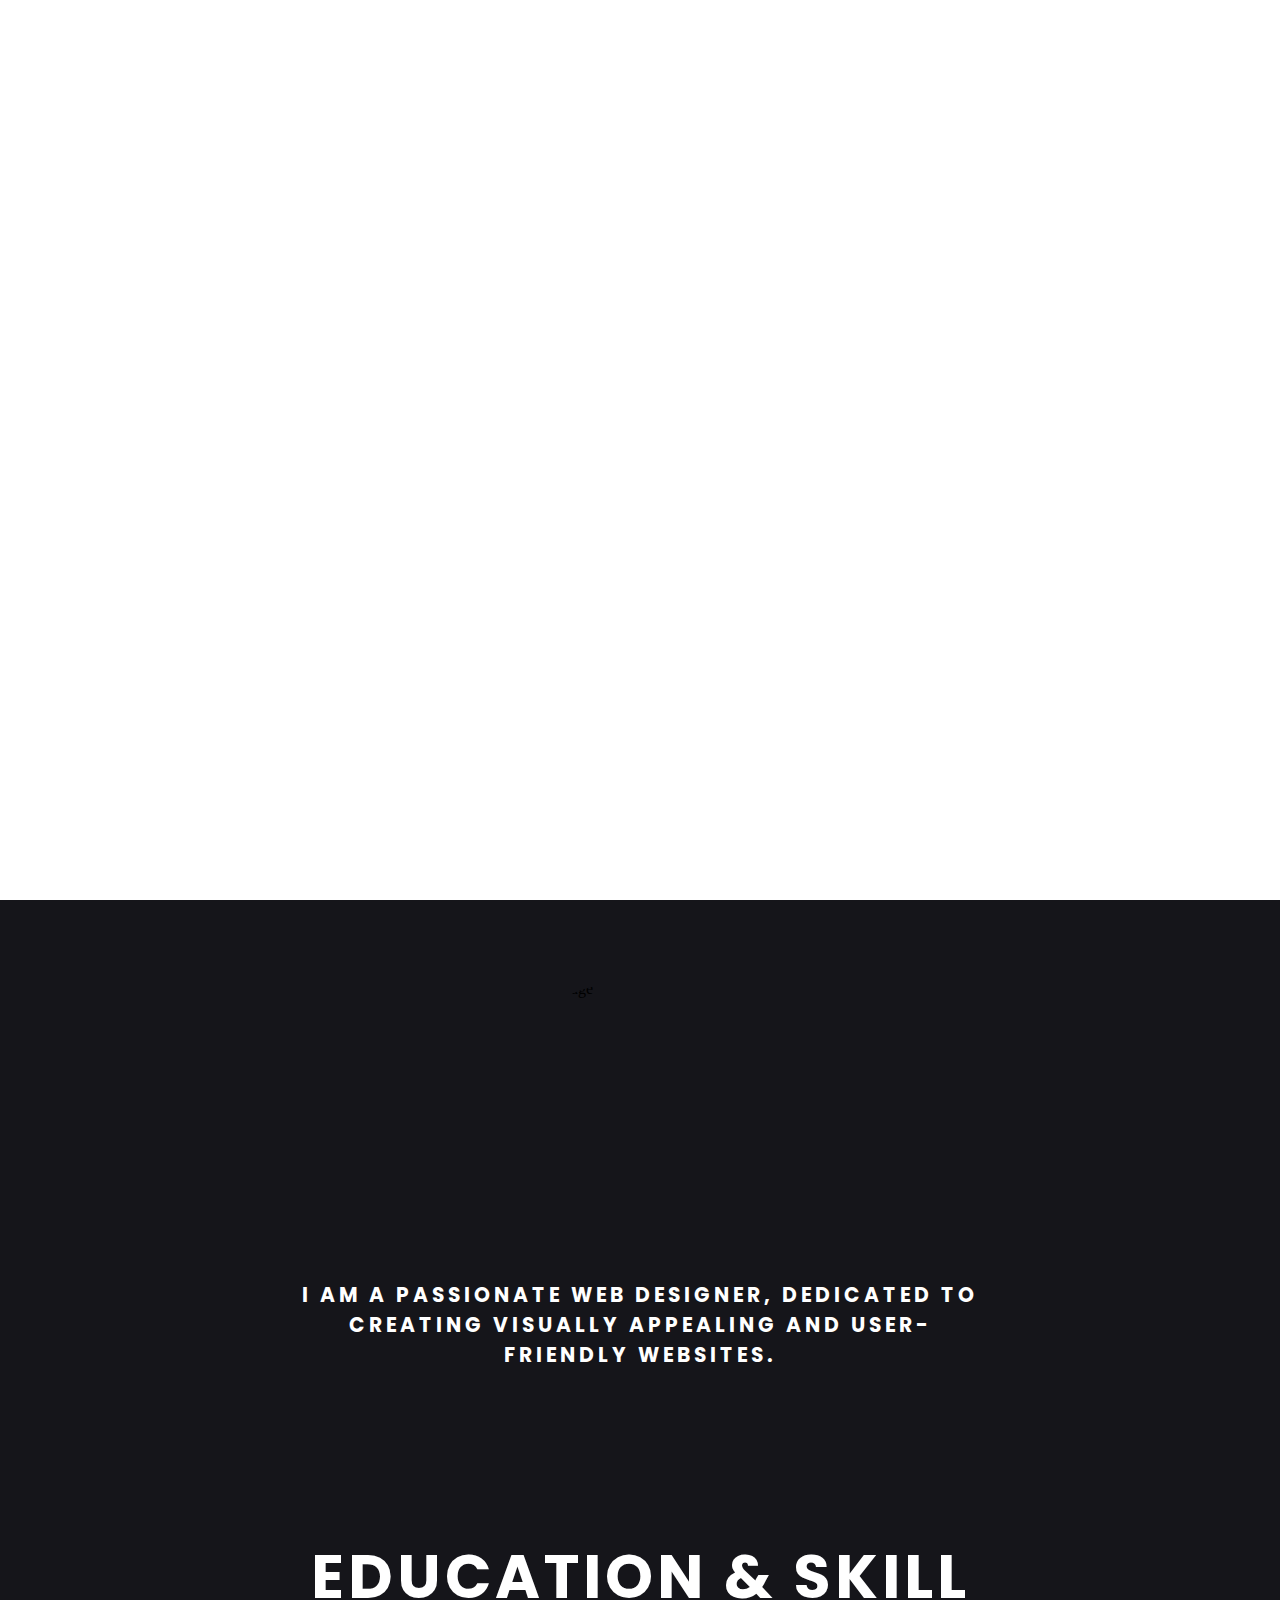
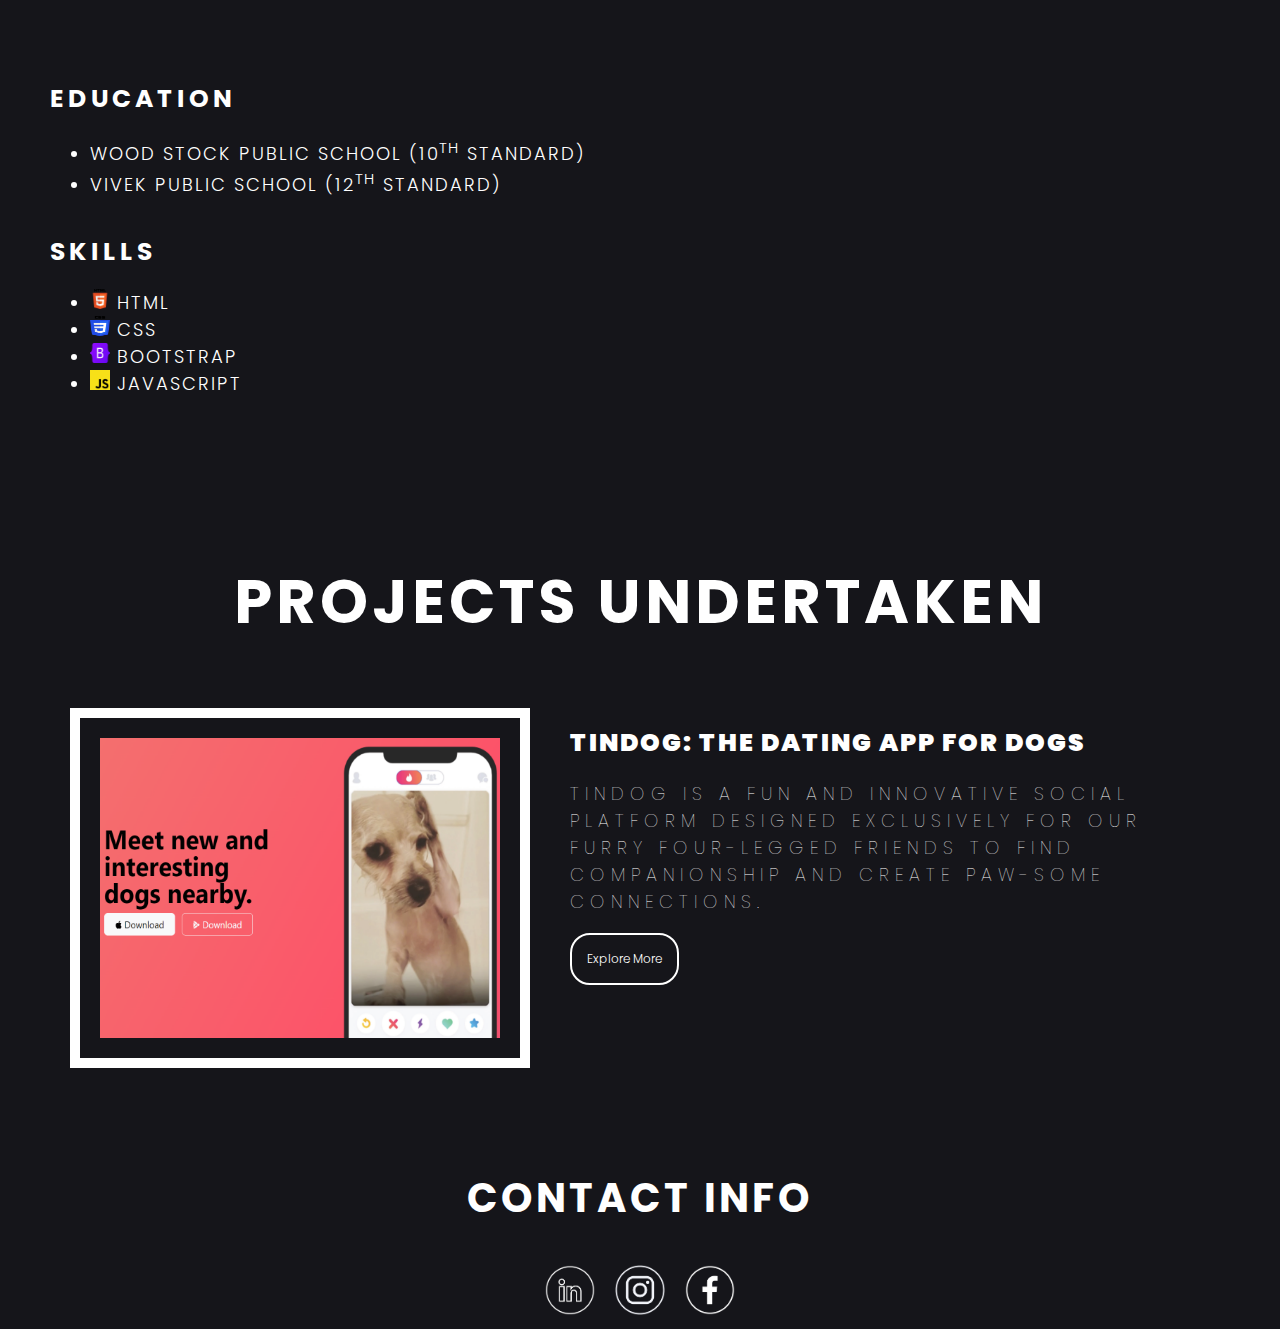
==== index.html @ 48e9e206 "Add files via upload" ====
<!DOCTYPE html>
<html lang="en">
<head>
    <meta charset="UTF-8">
    <meta name="viewport" content="width=device-width, initial-scale=1.0">
    <title>Document</title>
    <link rel="stylesheet" href="./Style/style.css">
    <link rel="preconnect" href="https://fonts.googleapis.com">
    <link rel="preconnect" href="https://fonts.gstatic.com" crossorigin>
    <link href="https://fonts.googleapis.com/css2?family=Poppins&display=swap" rel="stylesheet">
</head>
<body>
    <!---- main --->
    <section id="hero" class="background">
        <div class="grid-container">
            <div > 
                <h1 class="hero-text"> Hi, I'm SawtantarDeep Singh</h1>
                <p class="hero-subtext">Let explore more about me </p>
            </div>
        </div>
    </section>
    
    <!---- introduction --->
    <section id="intro" class="background-intro">
          <div class="grid-intro-container">
            <div class="grid-intro1">
                  <img src="./Images/IMG_3679.png" alt="profile-image" loading="lazy" >
            </div>
            <div class="grid-intro2">
                <p class="intro-text">I am a passionate web designer, dedicated to creating visually appealing and user-friendly websites.</p>
            </div>
          </div>
    </section>
    
    <!---- resume --->
    <section id="skills" class="background-intro">
        <div class="grid-skill-container">
        <h1 class="text-heading">Education & Skill</h1>
         <div>
            <h1 class="text-subheading">
              Education
              <ul class="list">
                <li>
                    Wood Stock Public School (10<sup>th</sup> Standard)
                </li>
                <li>
                    Vivek Public School (12<sup>th</sup> Standard)
                </li>
              </ul>
            </h1>
         </div>
         <div>
            <h1 class="text-subheading">
              Skills
              <ul class="list">
                <li>
                    <span><img src="./Images/HTML5_logo_and_wordmark.svg.png " alt="html_logo" height="20px" width="20px"></span> HTML
                </li>
                <li>
                    <span><img src="./Images/CSS3_logo_and_wordmark.svg.png" alt="CSS_logo" height="20px" width="20px"></span> CSS
                </li>
                <li>
                    <span><img src="./Images/Bootstrap_logo.svg.png" alt="Bootstrap_logo logo" height="20px" width="20px"></span> BOOTSTRAP
                </li>
                <li>
                    <span><img src="./Images/javascript.png " alt="JavaScript_logo" height="20px" width="20px"></span> JAVASCRIPT
                </li>
              </ul>
            </h1>
         </div>
     </div>
    </section>
    
    <!---- project  --->
    <section id="project" class="background-intro">
       <div class="grid-project-container">
        <h1 class="text-proj-heading">Projects Undertaken</h1>
        <div class="proj-item1">
            <img  src="./Images/Screenshot (54).png" alt="Tindog Project"  loading="lazy">
        </div>
        <div class="proj-item2">
            <h1>Tindog: The Dating App for Dogs</h1>
          <p> Tindog is a fun and innovative social platform designed exclusively for our furry four-legged friends to find companionship and create paw-some connections. </p>
         <a href="tindog.html"><button type="button">Explore More</button></a>
        </div>
    </div>
    </section>
    
    <!---- about me  --->
    <section id="aboutme"></section>
    
    <!---- footer --->
    <section id="footer" class="background-intro">
        <div class="flex-container">
            <div class="flex-item1">
                <h1 class="text-heading" style="font-size: 40px;">Contact Info</h1>
            </div>
            <div class="flex-item2">
                <img src="./Images/1.png" loading="lazy" alt="LinkedIN" >
            </div>
            <div class="flex-item2">
                <img src="./Images/3.png" loading="lazy" alt="LinkedIN" >
            </div>
            <div class="flex-item2">
                <img src="./Images/2.png" loading="lazy" alt="LinkedIN" >
            </div>
        </div>
    </section>    
</body>
</html>
---- Style/style.css ----
body{
    margin: 0;
    padding: 0;
}

/*----------------------------Hero CSS -----------------------------------------*/
.background{
    background-image: url('../images/hero-bg.png');
}
.background-intro{
    background-color: #15151a;
}
.grid-container{
    display: grid;
    height: 100vh;
     grid-template-columns: 500px;
     grid-template-rows: 300px ;
     justify-content: center;
     align-content: center;
     text-align: center;
}
.hero-text{
    font-family: 'Poppins', sans-serif;
    color: #ffffff;
    font-size: 35.3px;
    text-transform: uppercase;
    
}
.hero-subtext{
    font-family: 'Poppins', sans-serif;
    color: #ffffff;
    font-size: 20.3px;
    text-transform: uppercase;
    
}

/*----------------------------Introduction CSS -----------------------------------------*/
.grid-intro-container{
    display: grid;
    grid-template-columns: 700px;
    grid-template-rows: 310px max-content;
    justify-content: center;
    padding: 50px;
    
}
.grid-intro1{
   display: flex;
   justify-content: center;
   align-items: center;
}
.grid-intro1 > img{
    height: 250px; 
    width: 300px;
    border-radius: 100%;
    
}
.intro-text{
    font-family: 'Poppins', sans-serif;
    color: #ffffff;
    text-transform: uppercase;
    font-weight: 700;
    font-size: 20.3px;
    text-align: center;
    letter-spacing: 4px;
}

/*----------------------------Education And Skill CSS -----------------------------------------*/
.grid-skill-container{
    display: grid;
    padding: 50px;
    grid-template-columns: auto;
    grid-template-rows: auto max-content max-content ;    
}
.grid-skill{
    display: inline-flex;
    justify-content:space-around;
}
.text-heading{
    color: #ffffff;
    font-weight: 700;
    font-family: 'Poppins', sans-serif;
    letter-spacing: 4px;
    text-transform: uppercase;
    font-size: 61px;
    text-align: center;
    
   
}
.text-subheading{
    color: #ffffff;
    font-weight: 700;
    font-family: 'Poppins', sans-serif;
    letter-spacing: 4px;
    text-transform: uppercase;
    font-size: 25px;
}
 .list{
    color: #ffffff;
    font-weight: 300;
    font-family: 'Poppins', sans-serif;
    letter-spacing: 2px;
    text-transform: uppercase;
    font-size: 18px;
 }

@media (max-width:700px){
    .grid-intro-container{
        grid-template-columns: auto;
    }
}

/*----------------------------Project CSS -----------------------------------------*/
.grid-project-container{
   display: grid;
   grid-template-columns: auto auto auto auto ;
   grid-template-rows: auto auto ;
   padding: 50px;
   margin-top: 0;
}
.text-proj-heading{
    color: #ffffff;
    font-weight: 700;
    font-family: 'Poppins', sans-serif;
    letter-spacing: 4px;
    text-transform: uppercase;
    font-size: 61px;
    text-align: center;
    grid-column: span 4;
}
.proj-item1{
    padding: 20px;
}
.proj-item2{
    grid-column: span 3;
    padding: 20px;
}
.proj-item1  img{
    height: 300px;
    width: 400px;
    border: solid 10px white;
    padding: 20px;
}
.proj-item2 p{
    color: #ffffff;
    font-weight: 100;
    font-family: 'Poppins', sans-serif;
    letter-spacing: 6px;
    text-transform: uppercase;
    font-size: 18px;
    text-align: left;
}
.proj-item2 h1{
    color: #ffffff;
    font-weight: 900;
    font-family: 'Poppins', sans-serif;
    letter-spacing: 2px;
    text-transform: uppercase;
    font-size: 25px;
}
.proj-item2 button{
    border: 2px white solid;
    border-radius: 20px;
    background-color: #15151a;
    color:#ffffff;
    padding: 15px;
    font-family: 'Poppins', sans-serif;
    font-size: 12px;
    font-weight: 300;
}
.proj-item2 button:hover{
    background-color: #ffffff;
    color: #15151a;
    font-family: 'Poppins', sans-serif;
    font-size: 12px;
    font-weight: 300;
}
@media (max-width:1110px){
    .proj-item2 p{
        padding: 13px;
    }
    .proj-item1  img{
        height: 300px;
        width: 250px;
       
    }
}
@media (max-width:989px){
    .proj-item2{
        grid-column: span 4;
    }
    .proj-item2 button{
       margin-left: 10px;
    }
}
/*----------------------------Footer CSS -----------------------------------------*/
.flex-container{
    display: flex;
    flex-wrap: wrap;
    justify-content: center;
    align-items: center;
    
}
.flex-item1{
    width: 100%;
}
.flex-container img{
    height: 50px;
    width: 50px;
    padding: 10px;
}

@media (max-width:500px) {
    body{
        width: 142%;
    }
    .text-proj-heading{
        color: #ffffff;
        font-weight: 700;
        font-family: 'Poppins', sans-serif;
        letter-spacing: 4px;
        text-transform: uppercase;
        font-size: 40px;
        text-align: center;
        grid-column: span 4;
    }
}
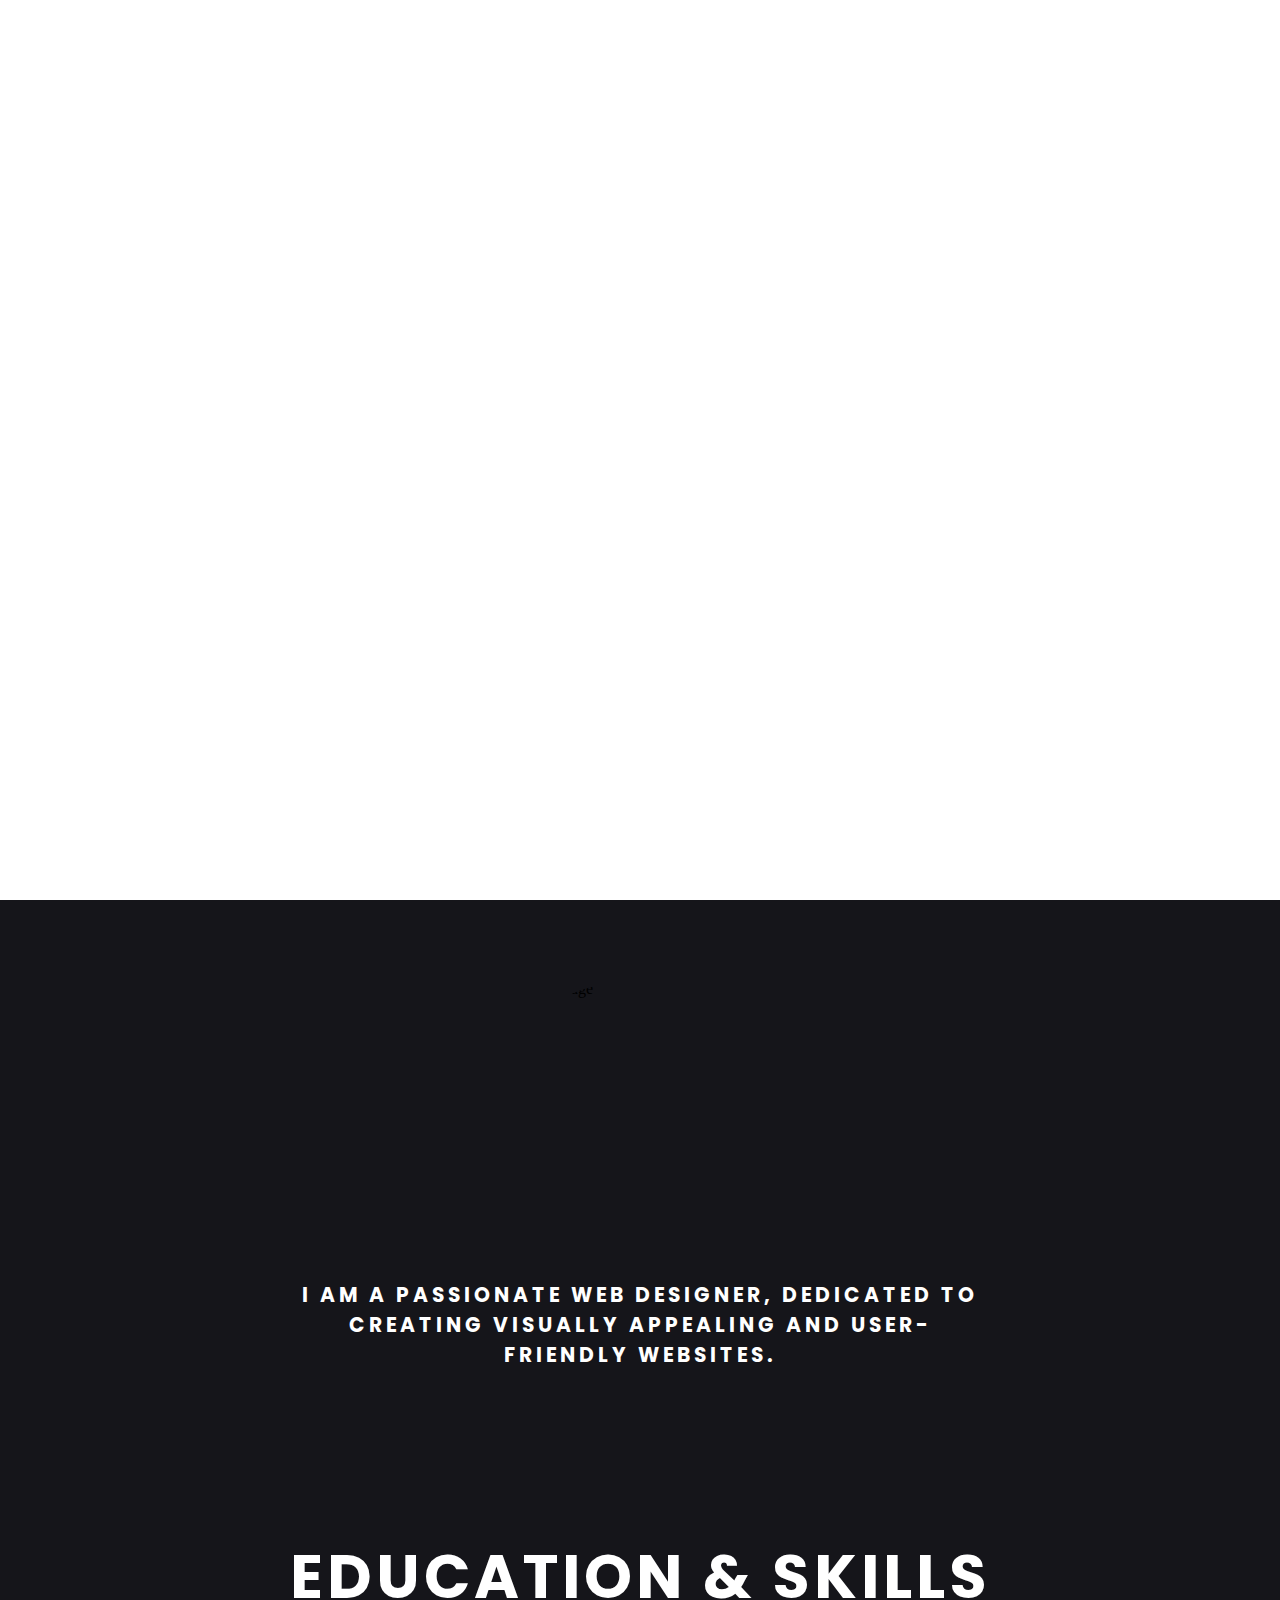
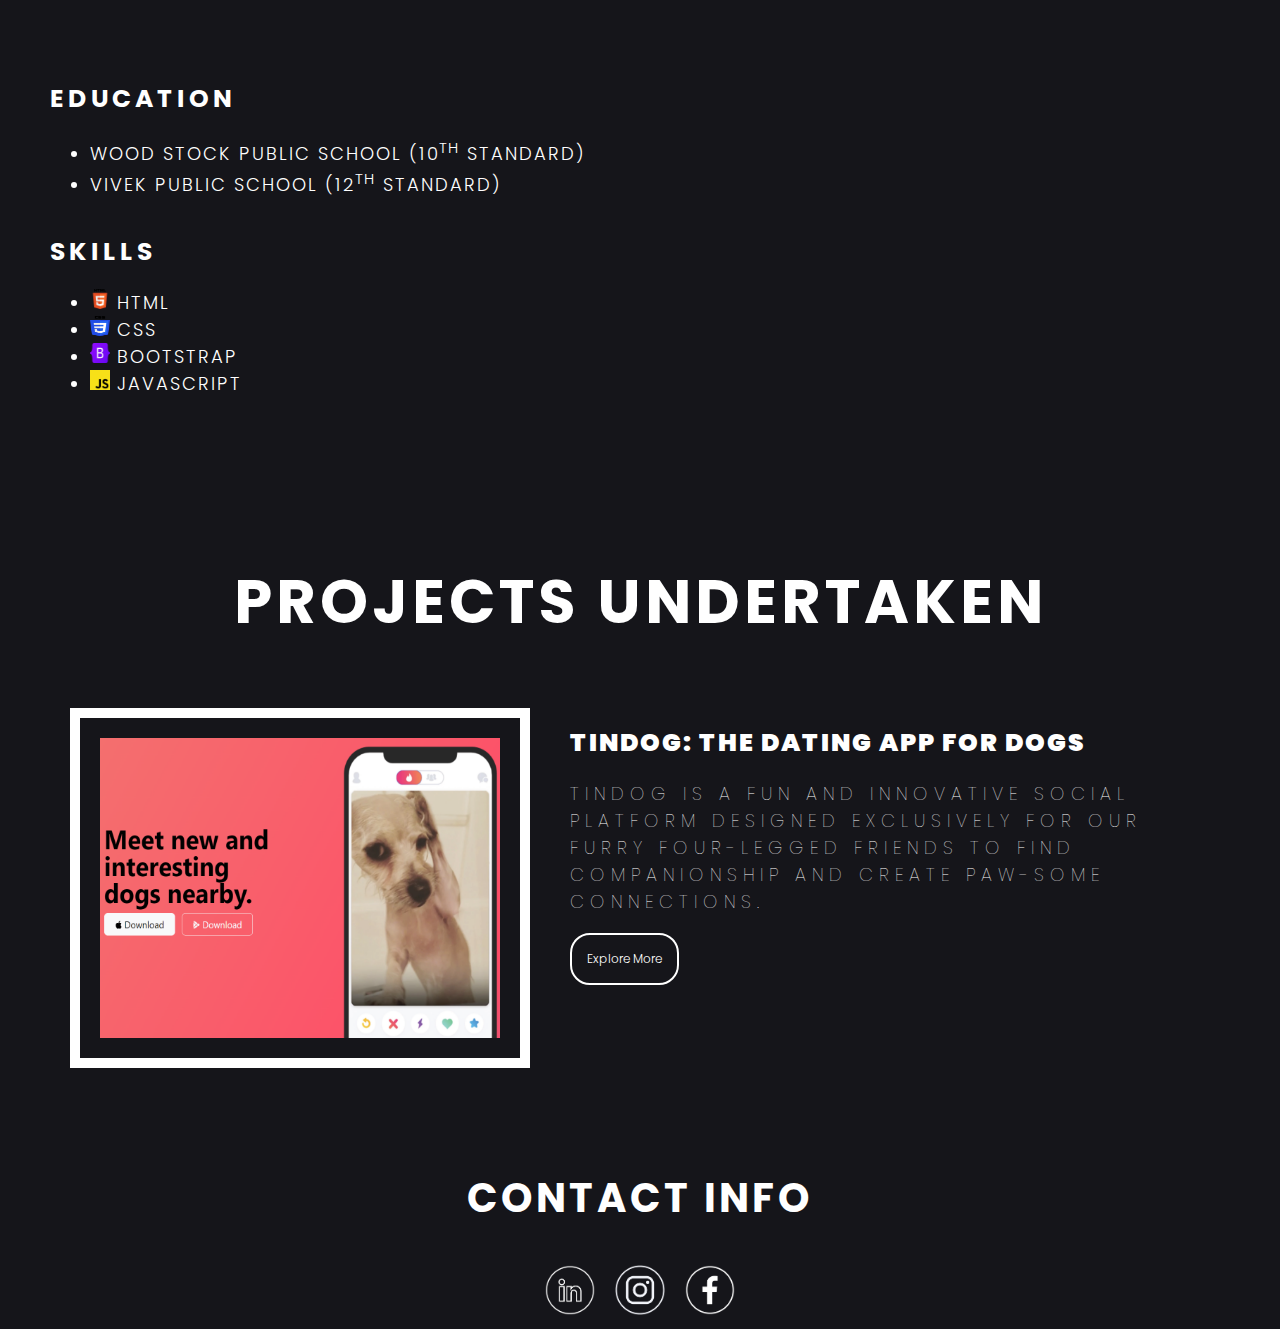
==== commit 91bc9b79: "Update index.html" ====
--- a/index.html
+++ b/index.html
@@ -35,7 +35,7 @@
     <!---- resume --->
     <section id="skills" class="background-intro">
         <div class="grid-skill-container">
-        <h1 class="text-heading">Education & Skill</h1>
+        <h1 class="text-heading">Education & Skills</h1>
          <div>
             <h1 class="text-subheading">
               Education
@@ -107,4 +107,4 @@
         </div>
     </section>    
 </body>
-</html>+</html>
--- a/Style/style.css
+++ b/Style/style.css
@@ -5,7 +5,7 @@
 
 /*----------------------------Hero CSS -----------------------------------------*/
 .background{
-    background-image: url('../images/hero-bg.png');
+    background-image: url('./Images/hero-bg.png');
 }
 .background-intro{
     background-color: #15151a;
@@ -223,4 +223,4 @@
         text-align: center;
         grid-column: span 4;
     }
-}+}
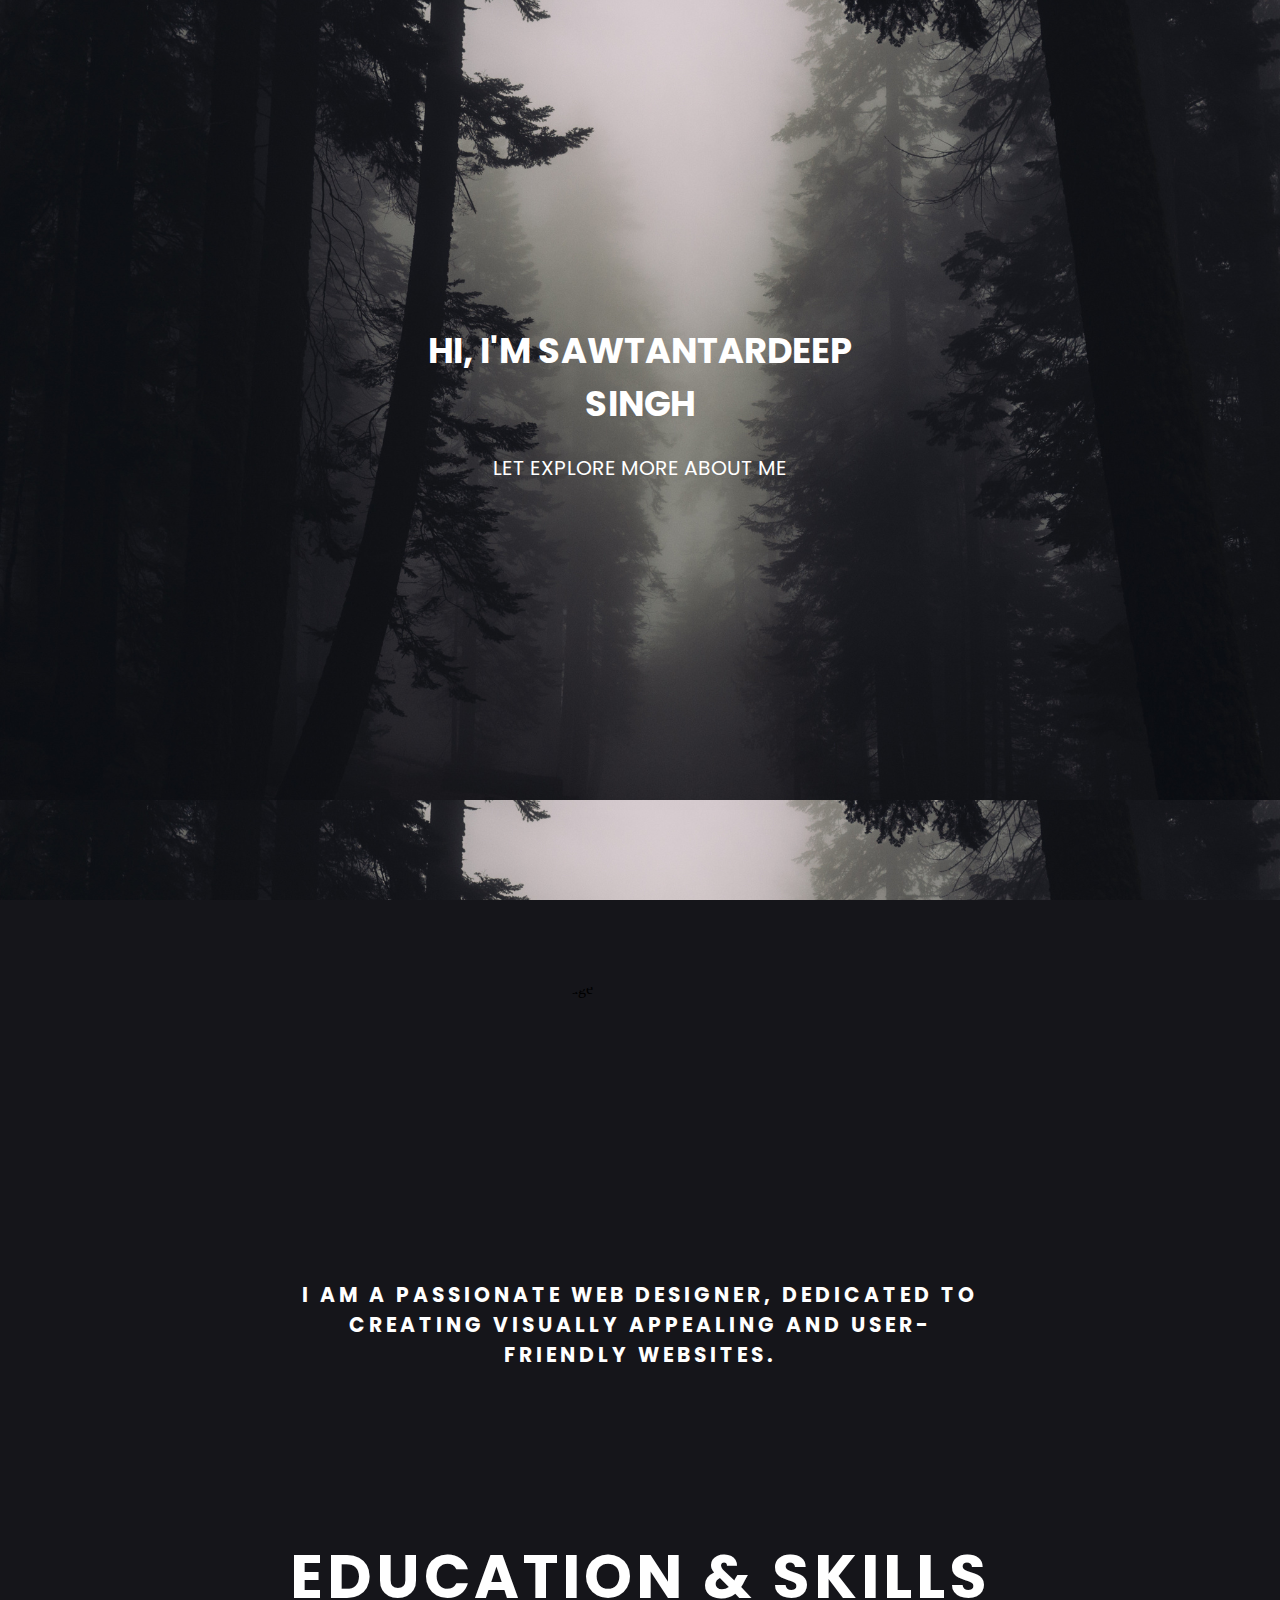
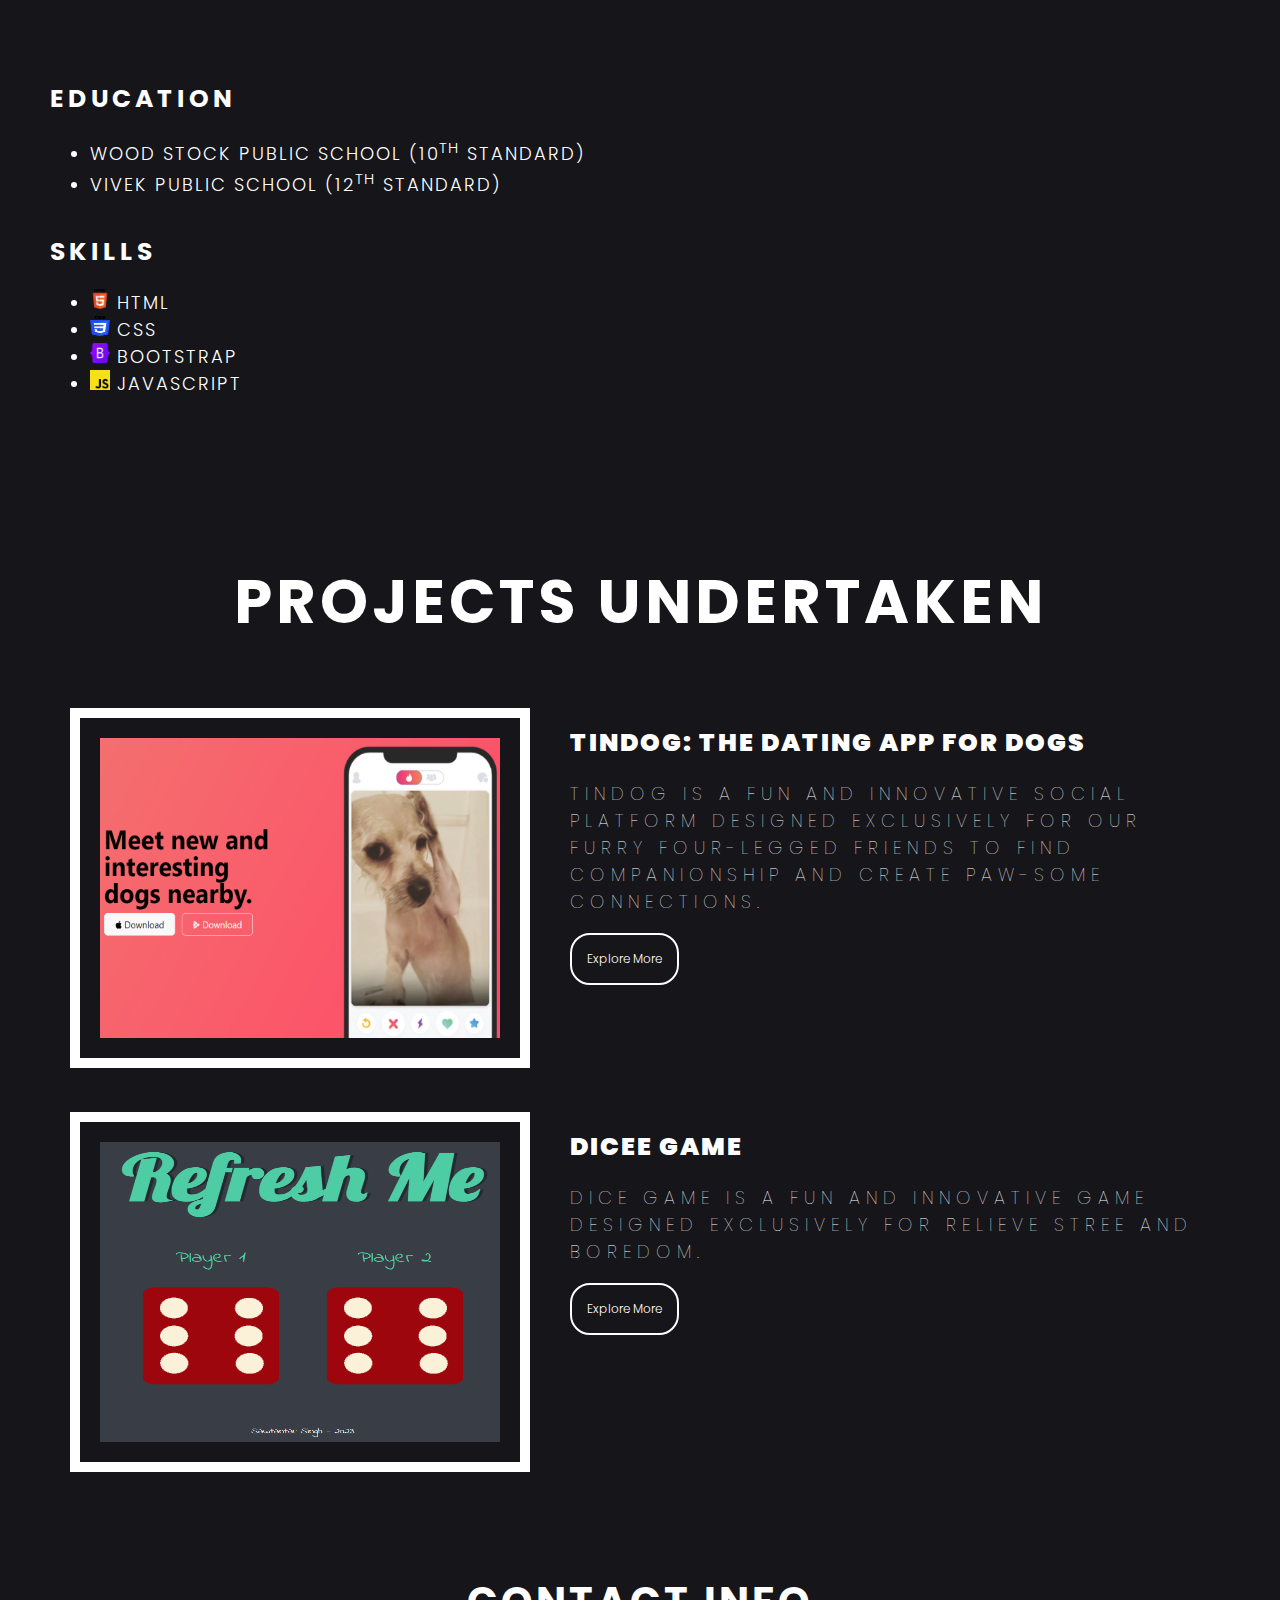
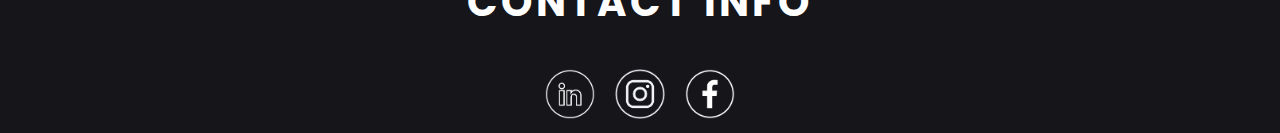
==== commit 9a343a37: "Update index.html" ====
--- a/index.html
+++ b/index.html
@@ -83,6 +83,14 @@
           <p> Tindog is a fun and innovative social platform designed exclusively for our furry four-legged friends to find companionship and create paw-some connections. </p>
          <a href="tindog.html"><button type="button">Explore More</button></a>
         </div>
+          <div class="proj-item1">
+            <img  src="./dice-images/Screenshot (57).png" alt="Dice Project"  loading="lazy">
+        </div>
+        <div class="proj-item2">
+            <h1>Dicee Game</h1>
+          <p> Dice Game is a fun and innovative game designed exclusively for relieve stree and boredom. </p>
+         <a href="dicegame.html"><button type="button">Explore More</button></a>
+        </div>  
     </div>
     </section>
     
--- a/Style/style.css
+++ b/Style/style.css
@@ -5,7 +5,7 @@
 
 /*----------------------------Hero CSS -----------------------------------------*/
 .background{
-    background-image: url('./Images/hero-bg.png');
+    background-image: url('./hero-bg.png');
 }
 .background-intro{
     background-color: #15151a;
